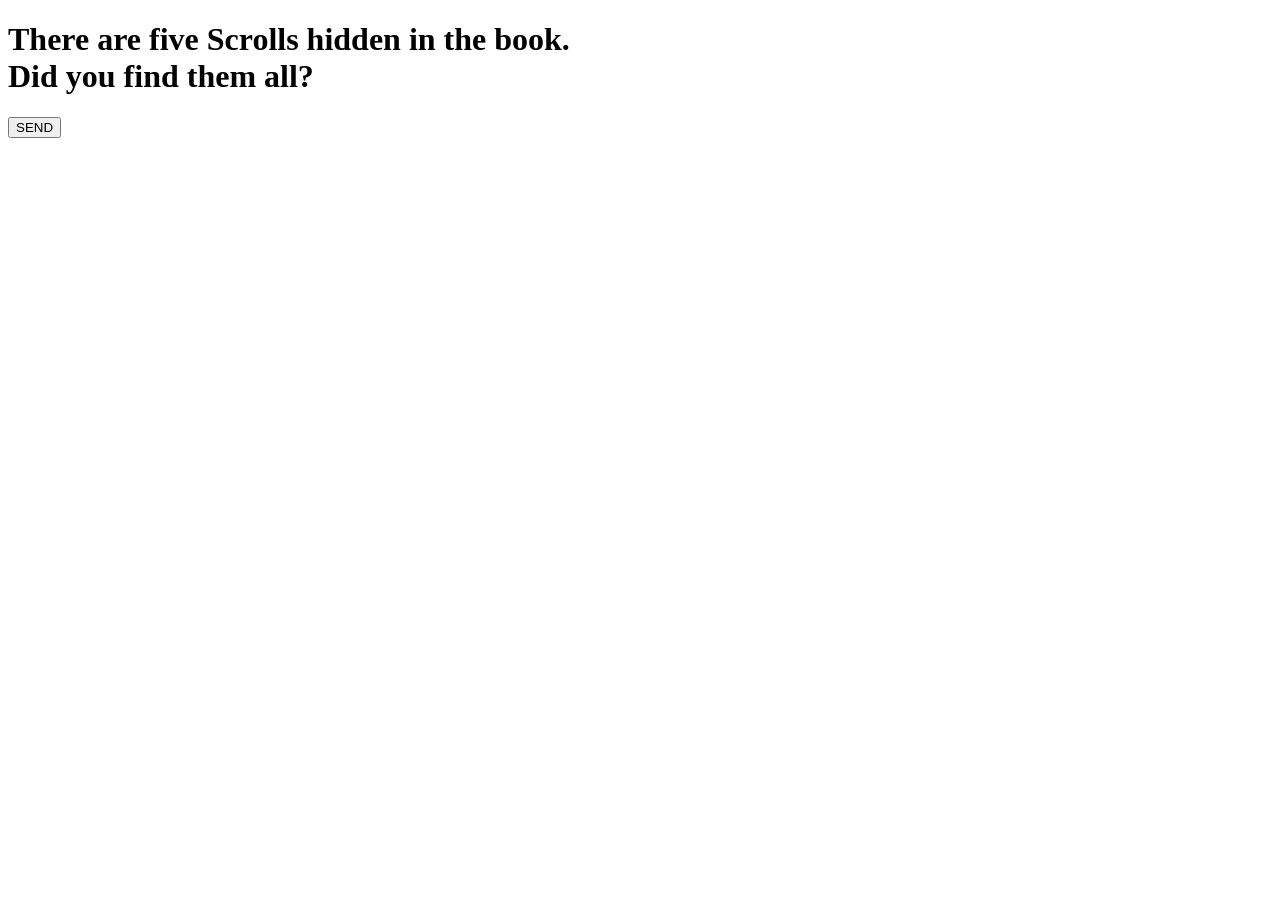
==== index.html @ c358db1d "Create index.html" ====
<!doctype html>
<html lang="en">
<head>
  <meta charset="utf-8" />
  <meta name="viewport" content="width=device-width, initial-scale=1" />
  <title>Find the Scroll</title>
  <link rel="stylesheet" href="style.css" />
</head>
<body>
  <main class="box">
    <h1 class="title">
      There are five Scrolls hidden in the book.<br>
      Did you find them all?
    </h1>

    <div id="grid" class="grid"></div>

    <div class="actions">
      <button id="sendBtn" type="button">SEND</button>
    </div>
  </main>

  <script src="script.js"></script>
</body>
</html>
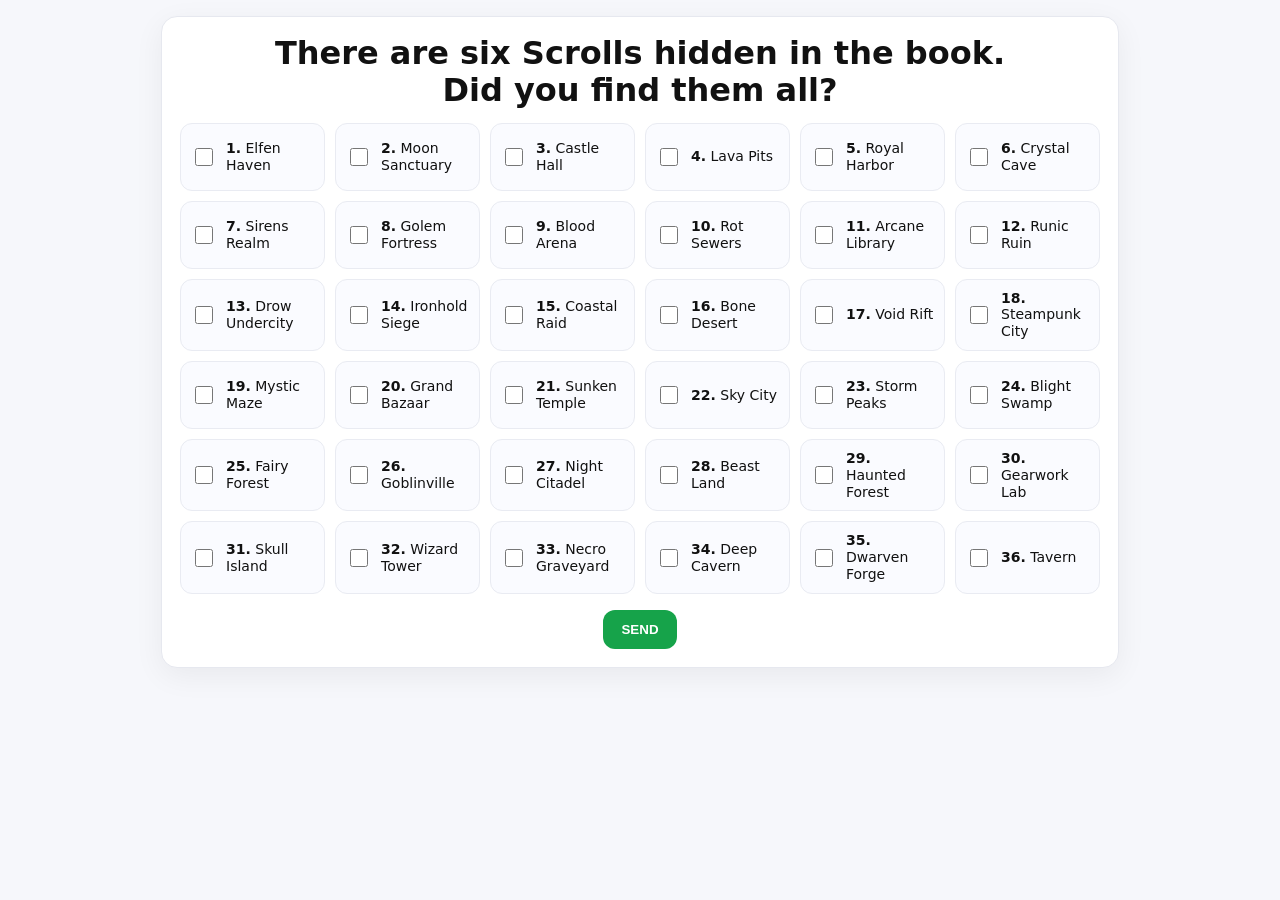
==== commit d5368ece: "Update index.html" ====
--- a/index.html
+++ b/index.html
@@ -9,7 +9,7 @@
 <body>
   <main class="box">
     <h1 class="title">
-      There are five Scrolls hidden in the book.<br>
+      There are six Scrolls hidden in the book.<br>
       Did you find them all?
     </h1>
 
--- a/style.css
+++ b/style.css
@@ -0,0 +1,158 @@
+:root{
+  font-family: system-ui,-apple-system,Segoe UI,Roboto,Arial,sans-serif;
+}
+
+body{
+  margin:0;
+  padding:16px;
+  background:#f6f7fb;
+  color:#111;
+  display:flex;
+  justify-content:center;
+}
+
+/* Layout container (shared) */
+.box{
+  width:min(920px,100%);
+  background:#fff;
+  border:1px solid #e6e8ef;
+  border-radius:16px;
+  padding:18px;
+  box-shadow:0 8px 30px rgba(0,0,0,.06);
+}
+
+.title{
+  margin:0 0 14px;
+  text-align:center;
+  font-size:32px;
+  line-height:1.15;
+  font-weight:900;
+}
+
+/* INDEX (grid) */
+.grid{
+  display:grid;
+  grid-template-columns:repeat(6,minmax(0,1fr));
+  gap:10px;
+}
+
+.cell{
+  border:1px solid #e9ebf2;
+  border-radius:12px;
+  padding:10px;
+  background:#fafbff;
+  display:flex;
+  gap:10px;
+  align-items:center;
+  min-height:46px;
+  cursor:pointer;
+  user-select:none;
+}
+
+.cell input{
+  width:18px;
+  height:18px;
+  accent-color:#111;
+  flex:0 0 auto;
+}
+
+.cell span{
+  font-size:14px;
+  line-height:1.2;
+  word-break:break-word;
+}
+
+.cell strong{
+  font-weight:800;
+}
+
+.actions{
+  display:flex;
+  justify-content:center;
+  align-items:center;
+  margin-top:16px;
+}
+
+/* Buttons */
+button,
+.btn-blue{
+  border:0;
+  border-radius:12px;
+  padding:12px 18px;
+  font-weight:800;
+  cursor:pointer;
+  display:inline-flex;
+  align-items:center;
+  justify-content:center;
+  text-decoration:none;
+}
+
+button:active,
+.btn-blue:active{
+  transform:translateY(1px);
+}
+
+/* Index SEND button (green) */
+button{
+  background:#16a34a;
+  color:#fff;
+}
+
+button:hover{
+  background:#15803d;
+}
+
+/* CORRECT buttons (blue) */
+.center{
+  text-align:center;
+}
+
+.lead{
+  margin:8px auto 14px;
+  color:#444;
+  font-size:16px;
+  line-height:1.4;
+  max-width:46ch;
+}
+
+.stack{
+  display:flex;
+  flex-direction:column;
+  gap:10px;
+  align-items:center;
+  margin:10px 0 8px;
+}
+
+.btn-blue{
+  background:#2563eb;
+  color:#fff;
+  min-width:260px;
+}
+
+.btn-blue:hover{
+  background:#1d4ed8;
+}
+
+.small{
+  margin:10px auto 0;
+  color:#555;
+  font-size:13px;
+  line-height:1.4;
+  max-width:52ch;
+}
+
+/* Responsive */
+@media (max-width:620px){
+  .grid{
+    grid-template-columns:repeat(3,minmax(0,1fr));
+  }
+
+  button,
+  .btn-blue{
+    width:100%;
+  }
+
+  .btn-blue{
+    min-width:0;
+  }
+}
